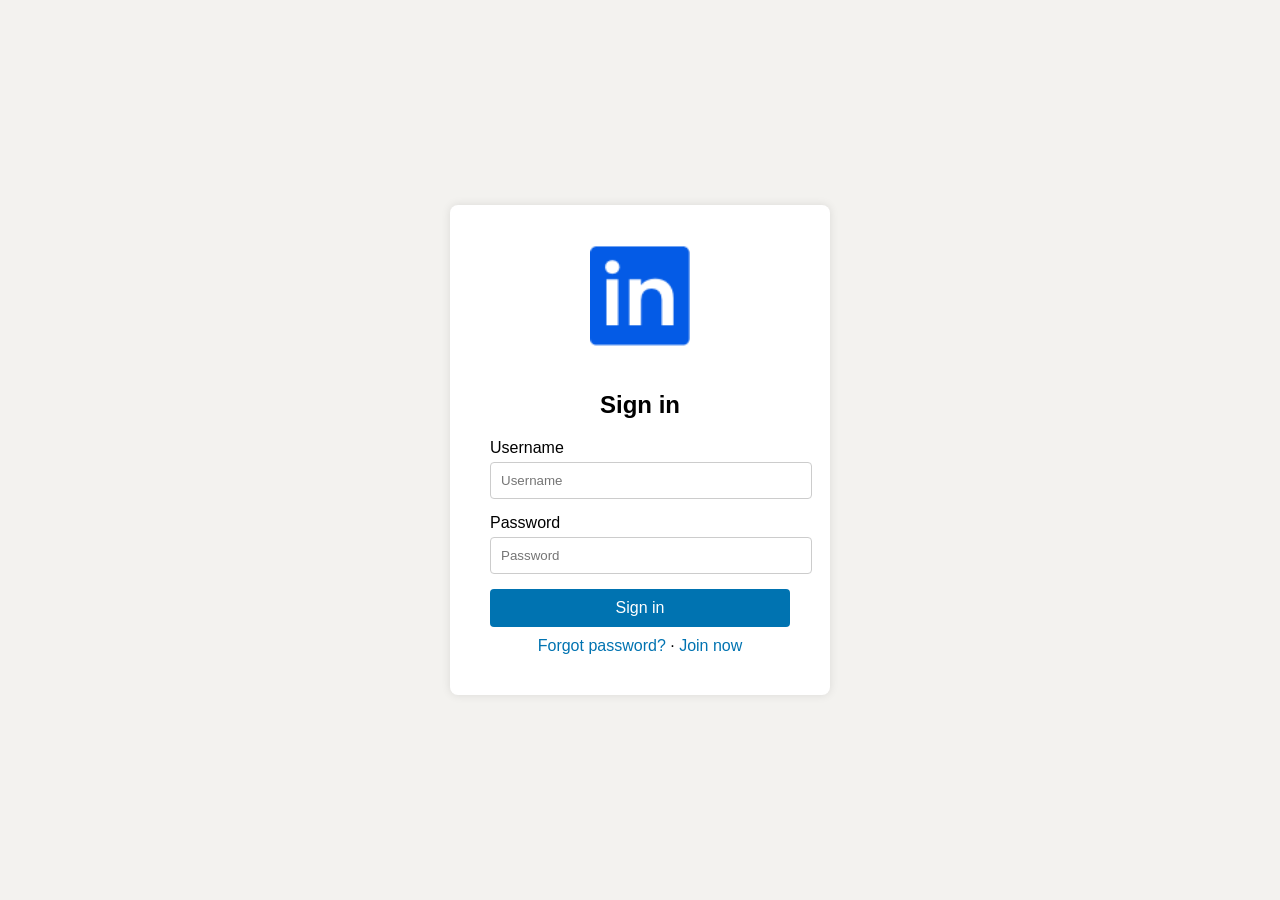
==== login.html @ 67b86229 "updated the path conflict" ====
<!DOCTYPE html>
<html lang="en">
<head>
    <meta charset="UTF-8">
    <meta name="viewport" content="width=device-width, initial-scale=1.0">
    <title>Linkedin Login</title>
<style>
    body {
        font-family: Arial, sans-serif;
        background-color: #f3f2ef;
        display: flex;
        justify-content: center;
        align-items: center;
        height: 100vh;
        margin: 0;
    }
    
    .login-container {
        background: white;
        padding: 40px;
        border-radius: 8px;
        box-shadow: 0 0 10px rgba(0, 0, 0, 0.1);
        width: 300px;
        text-align: center;
    }
    
    .logo img {
        width: 100px;
        margin-bottom: 20px;
    }
    
    h2 {
        margin-bottom: 20px;
    }
    
    .input-group {
        margin-bottom: 15px;
        text-align: left;
    }
    
    label {
        display: block;
        margin-bottom: 5px;
    }
    
    input[type="text"],
    input[type="password"] {
        width: 100%;
        padding: 10px;
        border: 1px solid #ccc;
        border-radius: 4px;
    }
    
    .login-button {
        width: 100%;
        padding: 10px;
        background-color: #0073b1;
        color: white;
        border: none;
        border-radius: 4px;
        cursor: pointer;
        font-size: 16px;
    }
    
    .login-button:hover {
        background-color: #005582;
    }
    
    .links {
        margin-top: 10px;
    }
    
    .links a {
        color: #0073b1;
        text-decoration: none;
    }
    
    .links a:hover {
        text-decoration: underline;
    }
    
</style>
</head>
<body>
    <div class="login-container">
        <div class="logo">
            <img src="images/logo.png" alt="LinkedIn Logo">
        </div>
        <form class="login-form" id="loginForm" onsubmit="return validateLogin(event)">
            <h2>Sign in</h2>
            <div class="input-group">
                <label for="username">Username</label>
                <input type="text" id="username" placeholder="Username" required>
            </div>
            <div class="input-group">
                <label for="password">Password</label>
                <input type="password" id="password" placeholder="Password" required>
            </div>
            <button type="submit" class="login-button">Sign in</button>
            <div class="links">
                <a href="#">Forgot password?</a>
                <span> · </span>
                <a href="#">Join now</a>
            </div>
        </form>
    </div>

    <script>
        function validateLogin(event) {
            event.preventDefault();
            
            const username = document.getElementById('username').value;
            const password = document.getElementById('password').value;

            if (username === 'Rohit Negi' && password === 'Rohit@123') {
                window.location.href = 'index.html'; 
            } else {
                alert('Wrong username or password!');
            }
        }
    </script>
</body>
</html>
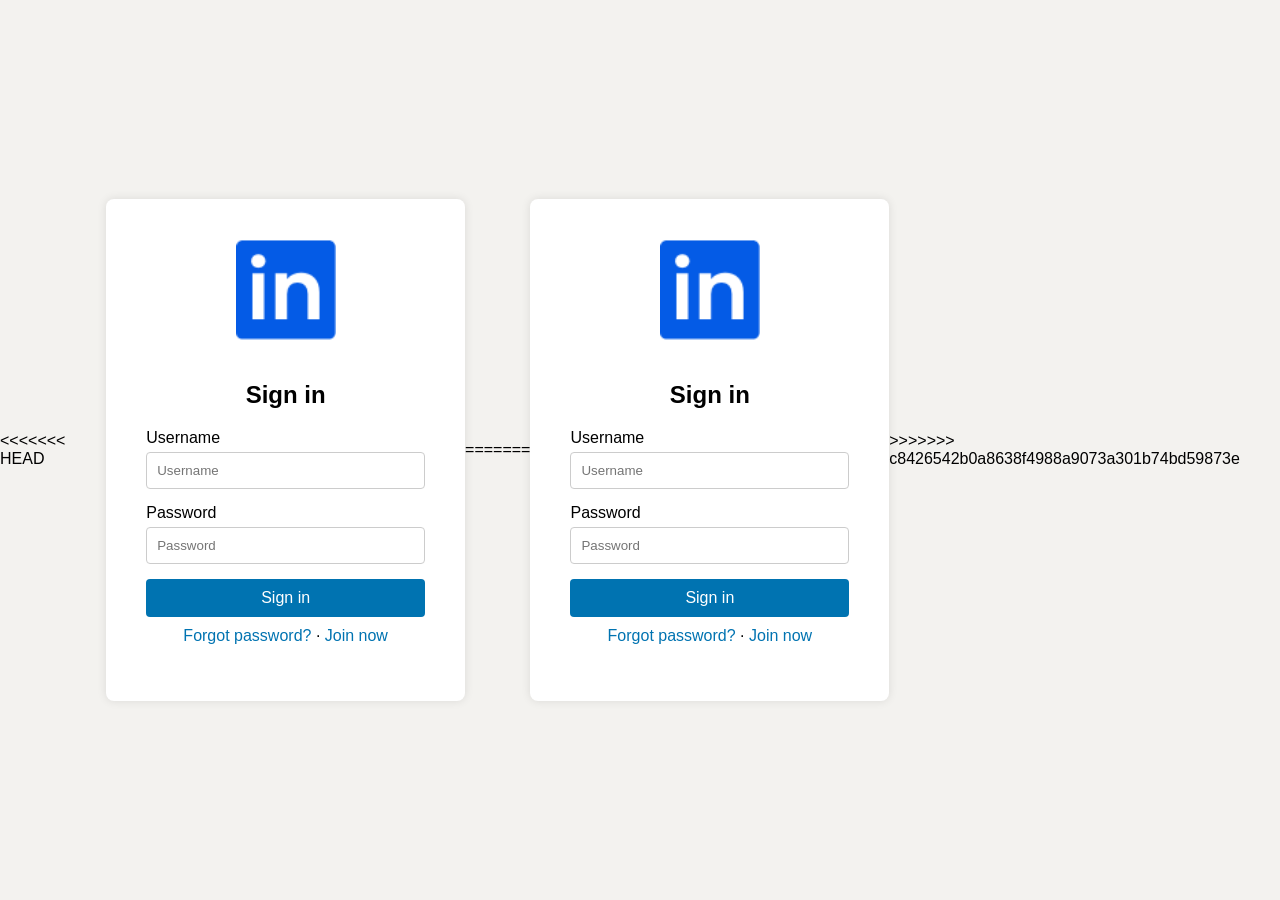
==== commit 014406a5: "conflict resolved" ====
--- a/login.html
+++ b/login.html
@@ -1,3 +1,4 @@
+<<<<<<< HEAD
 <!DOCTYPE html>
 <html lang="en">
 <head>
@@ -121,3 +122,128 @@
     </script>
 </body>
 </html>
+=======
+<!DOCTYPE html>
+<html lang="en">
+<head>
+    <meta charset="UTF-8">
+    <meta name="viewport" content="width=device-width, initial-scale=1.0">
+    <title>Linkedin Login</title>
+<style>
+    body {
+        font-family: Arial, sans-serif;
+        background-color: #f3f2ef;
+        display: flex;
+        justify-content: center;
+        align-items: center;
+        height: 100vh;
+        margin: 0;
+    }
+    
+    .login-container {
+        background: white;
+        padding: 40px;
+        border-radius: 8px;
+        box-shadow: 0 0 10px rgba(0, 0, 0, 0.1);
+        width: 300px;
+        text-align: center;
+    }
+    
+    .logo img {
+        width: 100px;
+        margin-bottom: 20px;
+    }
+    
+    h2 {
+        margin-bottom: 20px;
+    }
+    
+    .input-group {
+        margin-bottom: 15px;
+        text-align: left;
+    }
+    
+    label {
+        display: block;
+        margin-bottom: 5px;
+    }
+    
+    input[type="text"],
+    input[type="password"] {
+        width: 100%;
+        padding: 10px;
+        border: 1px solid #ccc;
+        border-radius: 4px;
+    }
+    
+    .login-button {
+        width: 100%;
+        padding: 10px;
+        background-color: #0073b1;
+        color: white;
+        border: none;
+        border-radius: 4px;
+        cursor: pointer;
+        font-size: 16px;
+    }
+    
+    .login-button:hover {
+        background-color: #005582;
+    }
+    
+    .links {
+        margin-top: 10px;
+    }
+    
+    .links a {
+        color: #0073b1;
+        text-decoration: none;
+    }
+    
+    .links a:hover {
+        text-decoration: underline;
+    }
+    
+</style>
+</head>
+<body>
+    <div class="login-container">
+        <div class="logo">
+            <img src="images/logo.png" alt="LinkedIn Logo">
+        </div>
+        <form class="login-form" id="loginForm" onsubmit="return validateLogin(event)">
+            <h2>Sign in</h2>
+            <div class="input-group">
+                <label for="username">Username</label>
+                <input type="text" id="username" placeholder="Username" required>
+            </div>
+            <div class="input-group">
+                <label for="password">Password</label>
+                <input type="password" id="password" placeholder="Password" required>
+            </div>
+            <button type="submit" class="login-button">Sign in</button>
+            <div class="links">
+                <a href="#">Forgot password?</a>
+                <span> · </span>
+                <a href="#">Join now</a>
+            </div>
+        </form>
+    </div>
+
+    <script>
+        function validateLogin(event) {
+            event.preventDefault();
+            
+            const username = document.getElementById('username').value;
+            const password = document.getElementById('password').value;
+
+            if (username === 'Rohit Negi' && password === 'Rohit@123') {
+                window.location.href = 'index.html'; 
+            } else {
+                alert('Wrong username or password!');
+            }
+        }
+    </script>
+</body>
+</html>
+>>>>>>> c8426542b0a8638f4988a9073a301b74bd59873e
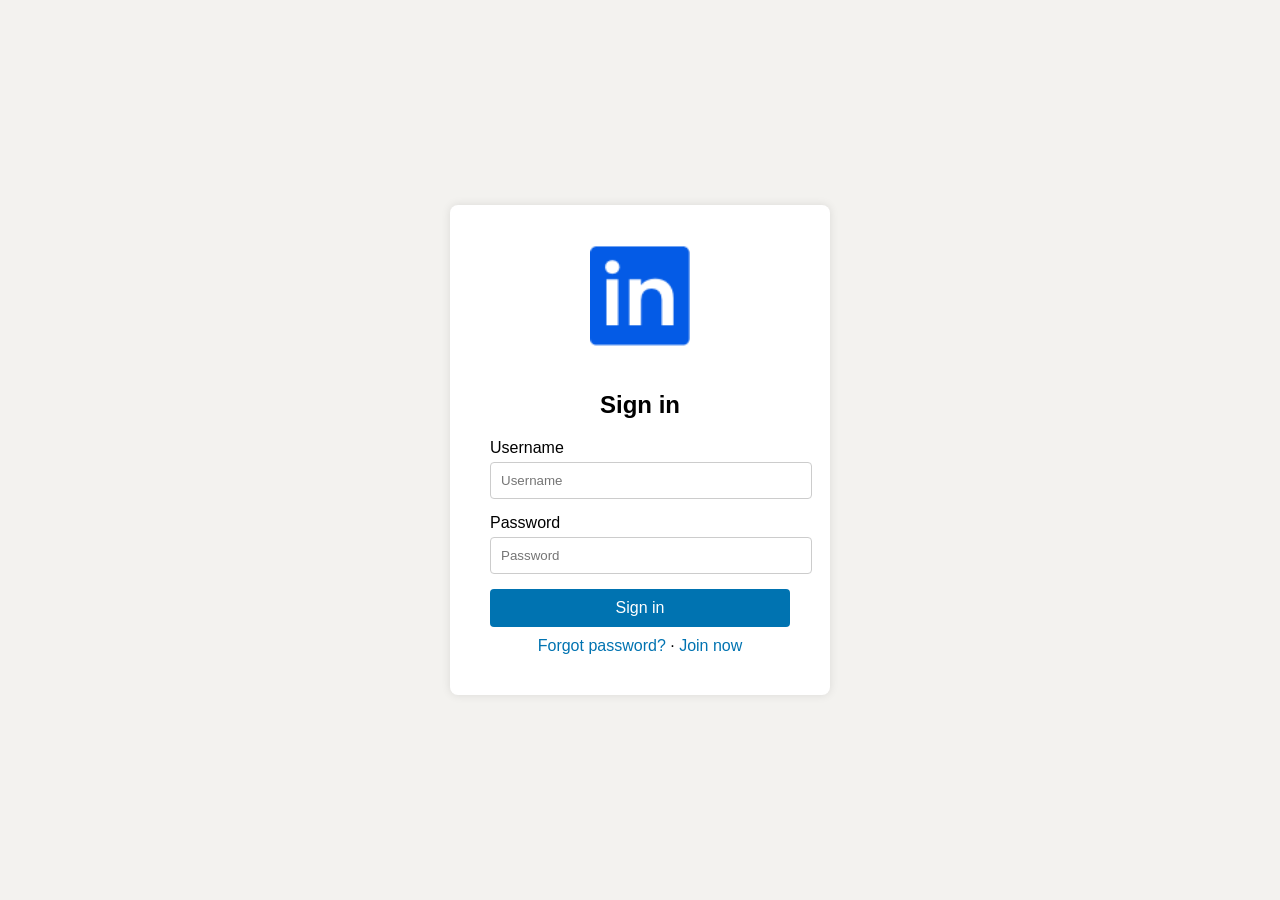
==== commit 08a6a23d: "changed login page" ====
--- a/login.html
+++ b/login.html
@@ -1,4 +1,3 @@
-<<<<<<< HEAD
 <!DOCTYPE html>
 <html lang="en">
 <head>
@@ -122,128 +121,3 @@
     </script>
 </body>
 </html>
-=======
-<!DOCTYPE html>
-<html lang="en">
-<head>
-    <meta charset="UTF-8">
-    <meta name="viewport" content="width=device-width, initial-scale=1.0">
-    <title>Linkedin Login</title>
-<style>
-    body {
-        font-family: Arial, sans-serif;
-        background-color: #f3f2ef;
-        display: flex;
-        justify-content: center;
-        align-items: center;
-        height: 100vh;
-        margin: 0;
-    }
-    
-    .login-container {
-        background: white;
-        padding: 40px;
-        border-radius: 8px;
-        box-shadow: 0 0 10px rgba(0, 0, 0, 0.1);
-        width: 300px;
-        text-align: center;
-    }
-    
-    .logo img {
-        width: 100px;
-        margin-bottom: 20px;
-    }
-    
-    h2 {
-        margin-bottom: 20px;
-    }
-    
-    .input-group {
-        margin-bottom: 15px;
-        text-align: left;
-    }
-    
-    label {
-        display: block;
-        margin-bottom: 5px;
-    }
-    
-    input[type="text"],
-    input[type="password"] {
-        width: 100%;
-        padding: 10px;
-        border: 1px solid #ccc;
-        border-radius: 4px;
-    }
-    
-    .login-button {
-        width: 100%;
-        padding: 10px;
-        background-color: #0073b1;
-        color: white;
-        border: none;
-        border-radius: 4px;
-        cursor: pointer;
-        font-size: 16px;
-    }
-    
-    .login-button:hover {
-        background-color: #005582;
-    }
-    
-    .links {
-        margin-top: 10px;
-    }
-    
-    .links a {
-        color: #0073b1;
-        text-decoration: none;
-    }
-    
-    .links a:hover {
-        text-decoration: underline;
-    }
-    
-</style>
-</head>
-<body>
-    <div class="login-container">
-        <div class="logo">
-            <img src="images/logo.png" alt="LinkedIn Logo">
-        </div>
-        <form class="login-form" id="loginForm" onsubmit="return validateLogin(event)">
-            <h2>Sign in</h2>
-            <div class="input-group">
-                <label for="username">Username</label>
-                <input type="text" id="username" placeholder="Username" required>
-            </div>
-            <div class="input-group">
-                <label for="password">Password</label>
-                <input type="password" id="password" placeholder="Password" required>
-            </div>
-            <button type="submit" class="login-button">Sign in</button>
-            <div class="links">
-                <a href="#">Forgot password?</a>
-                <span> · </span>
-                <a href="#">Join now</a>
-            </div>
-        </form>
-    </div>
-
-    <script>
-        function validateLogin(event) {
-            event.preventDefault();
-            
-            const username = document.getElementById('username').value;
-            const password = document.getElementById('password').value;
-
-            if (username === 'Rohit Negi' && password === 'Rohit@123') {
-                window.location.href = 'index.html'; 
-            } else {
-                alert('Wrong username or password!');
-            }
-        }
-    </script>
-</body>
-</html>
->>>>>>> c8426542b0a8638f4988a9073a301b74bd59873e
